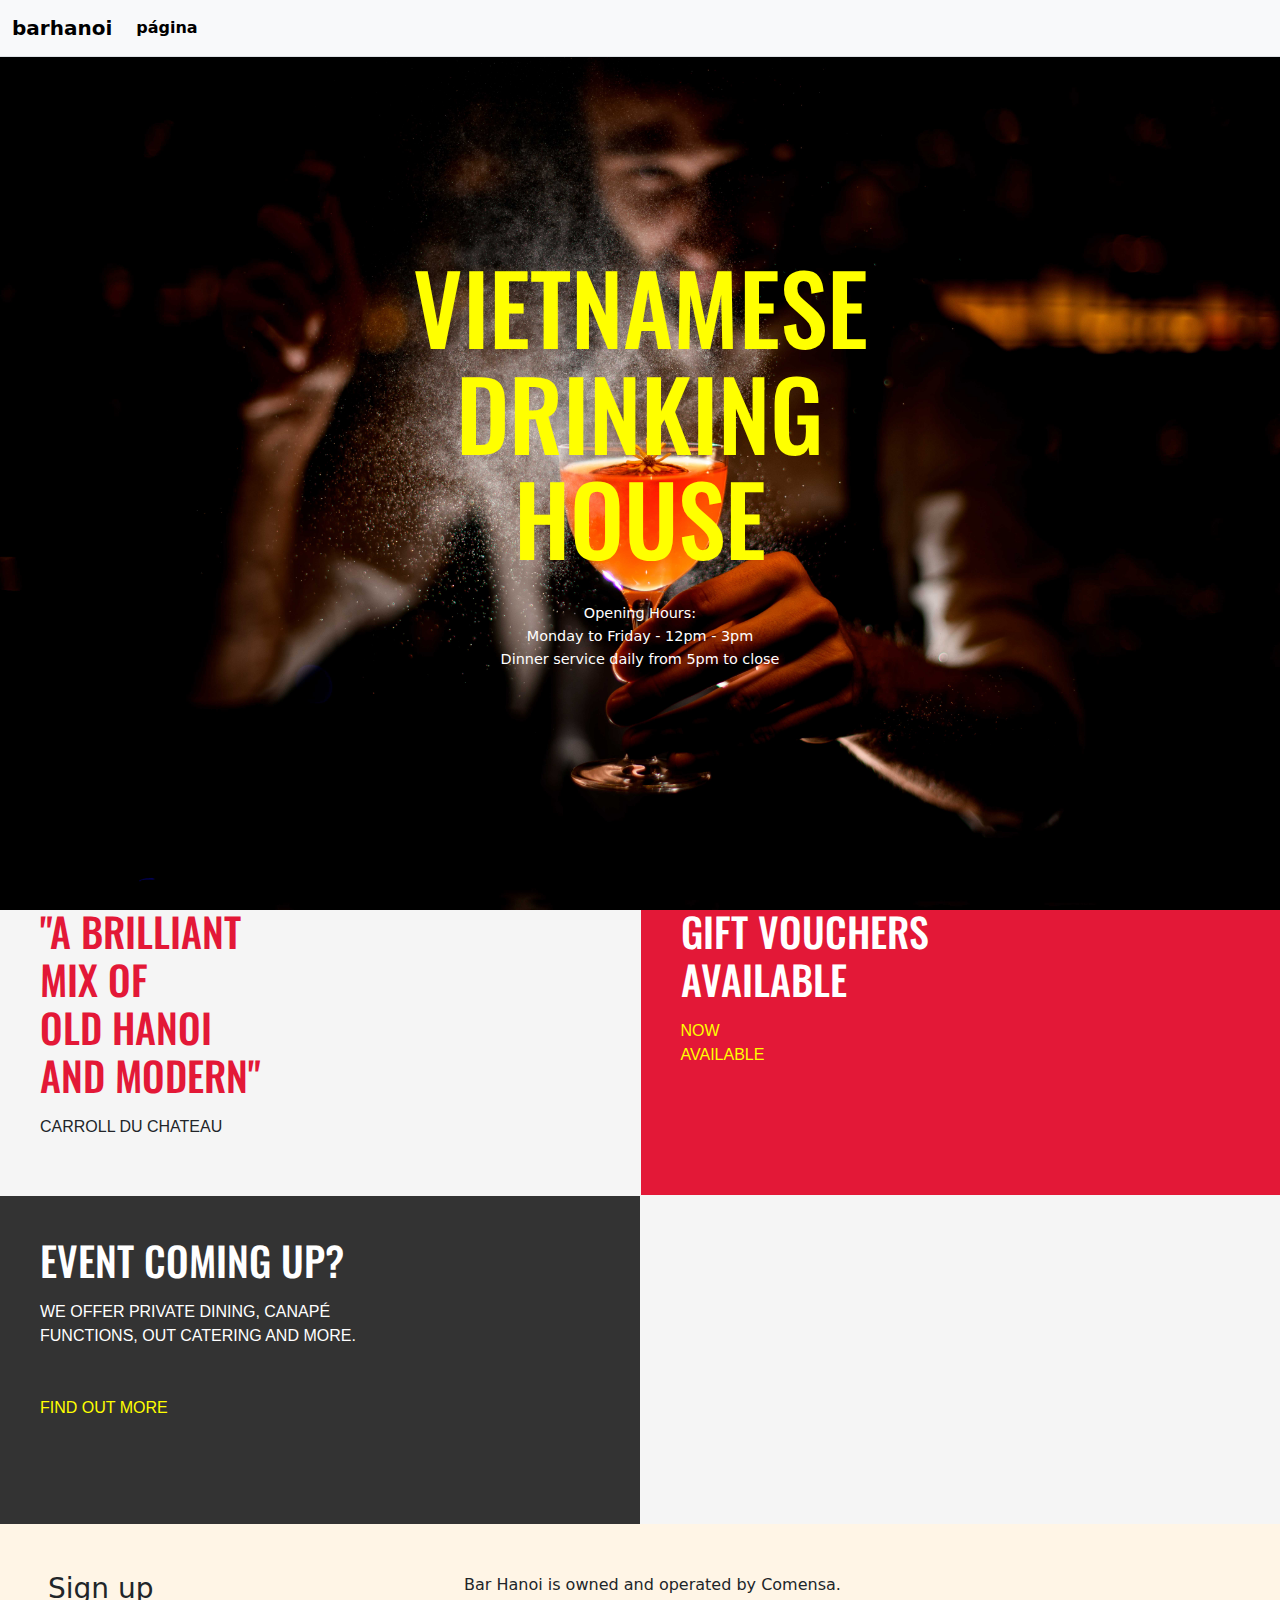
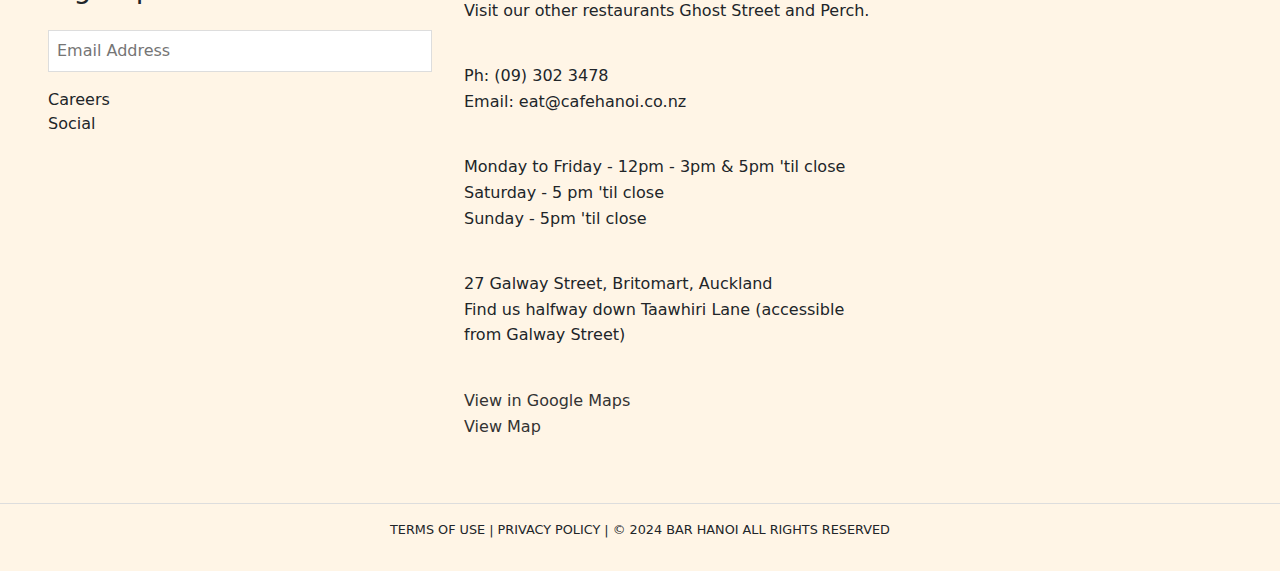
==== index.html @ 91766bc9 "version1" ====
<!DOCTYPE html>
<html lang="en">
<head>
    <meta charset="UTF-8">
    <meta name="viewport" content="width=device-width, initial-scale=1.0">
    <title>Vietnamese Eating House - Cafe Hanoi</title>
    <!-- Google Fonts -->
    <link rel="preconnect" href="https://fonts.googleapis.com">
    <link rel="preconnect" href="https://fonts.gstatic.com" crossorigin>
    <link href="https://fonts.googleapis.com/css2?family=Oswald:wght@500;700&family=Work+Sans:wght@400;500&display=swap" rel="stylesheet">
    <!-- Custom CSS -->
    <link rel="preload" href="css/styles.css" as="style">
    <link rel="stylesheet" href="css/styles.css">
    <link href="https://cdn.jsdelivr.net/npm/bootstrap@5.3.3/dist/css/bootstrap.min.css" rel="stylesheet" integrity="sha384-QWTKZyjpPEjISv5WaRU9OFeRpok6YctnYmDr5pNlyT2bRjXh0JMhjY6hW+ALEwIH" crossorigin="anonymous">

</head> 

<body>

  <nav class="navbar navbar-expand-lg navbar-light bg-light">
    <div class="container-fluid">
      <a class="navbar-brand" href="index.html">barhanoi</a>
      <button class="navbar-toggler" type="button" data-bs-toggle="collapse" data-bs-target="#navbarSupportedContent"   
      aria-controls="navbarSupportedContent" aria-expanded="false" aria-label="Toggle navigation">
        <span class="navbar-toggler-icon"></span>
      </button>
      <div class="collapse navbar-collapse" id="navbarSupportedContent"> 

        <ul class="navbar-nav me-auto mb-2 mb-lg-0">
          <li class="nav-item">
            <a class="nav-link active" aria-current="page" href="page1.html">página</a>
          </li>
          
          </ul>
      </div>
    </div>   

  </nav>


    <div class="page-container">
      <!--
        <header class="header">HOME</header>
      -->
        <main>
            <section class="hero-section">
          
                <img src="img/1.jpg" 
                     alt="Vietnamese street scene" 
                     class="hero-image">
                <div class="hero-content">
                    <h1 class="hero-title">Vietnamese<br>Drinking<br>House</h1>
                    <div class="opening-hours">
                        Opening Hours:<br>
                        Monday to Friday - 12pm - 3pm<br>
                        Dinner service daily from 5pm to close
                    </div>
                </div>
            </section>

            <section class="info-grid">
                <div class="info-box quote-box">
                    <h2>"A BRILLIANT<br>MIX OF<br>OLD HANOI<br>AND MODERN"</h2>
                    <p>CARROLL DU CHATEAU</p>
                </div>
                <div class="info-box voucher-box">
                    <h2>GIFT VOUCHERS<br>AVAILABLE</h2>
                    <p>NOW<br>AVAILABLE</p>
                </div>
                <div class="info-box event-box">
                    <h2>EVENT COMING UP?</h2>
                    <p>WE OFFER PRIVATE DINING, CANAPÉ<br>FUNCTIONS, OUT CATERING AND MORE.</p>
                    <span class="cta">FIND OUT MORE</span>
                </div>
                <div class="info-box"></div>
            </section>
        </main>



        <footer>
            <div class="footer">
                <div class="signup-form">
                    <h3>Sign up</h3>
                    <input type="email" placeholder="Email Address">
                    <p>Careers<br>Social</p>
                </div>
                <div class="contact-info">
                    <p>Bar Hanoi is owned and operated by Comensa.<br>
                    Visit our other restaurants Ghost Street and Perch.</p>
                    
                    <p>Ph: (09) 302 3478<br>
                    Email: eat@cafehanoi.co.nz</p>
                    
                    <p>Monday to Friday - 12pm - 3pm & 5pm 'til close<br>
                    Saturday - 5 pm 'til close<br>
                    Sunday - 5pm 'til close</p>
                    
                    <p>27 Galway Street, Britomart, Auckland<br>
                    Find us halfway down Taawhiri Lane (accessible<br>
                    from Galway Street)</p>
                    
                    <p><a href="https://www.google.com/maps/place/Geishas+-+ATE/@-12.0617685,-76.9806423,17z/data=!3m1!4b1!4m6!3m5!1s0x9105c7edb5edc8cb:0x7f9acf5bfb6cc3b3!8m2!3d-12.0617738!4d-76.9780674!16s%2Fg%2F11hzcj0d2h?entry=ttu&g_ep=EgoyMDI0MTAyOS4wIKXMDSoASAFQAw%3D%3D">View in Google Maps</a><br>
                    <a href="#">View Map</a></p>
                </div>
            </div>
            <div class="bottom-footer">
                <p>TERMS OF USE | PRIVACY POLICY | © 2024 BAR HANOI ALL RIGHTS RESERVED</p>
            </div>
        </footer>
    </div>


    
    
    <script src="https://cdn.jsdelivr.net/npm/bootstrap@5.3.3/dist/js/bootstrap.bundle.min.js"></script>



</body>
</html>
---- css/styles.css ----
:root {
    --primary-red: #e31837;
    --accent-yellow: #ffff00;
    --light-gray: #f5f5f5;
    --dark-gray: #333333;
    --footer-beige: #fff5e6;
}

* {
    margin: 0;
    padding: 0;
    box-sizing: border-box;
}


.page-container {
    display: grid;
    grid-template-rows: auto 1fr auto;
    min-height: 100vh;
}

.header {
    padding: 1rem;
    font-size: 3rem;
    font-weight: bold;
}

.menu-toggle {
    position: fixed;
    top: 2rem;
    right: 2rem;
    width: 2.5rem;
    height: 2rem;
    background: var(--primary-red);
    z-index: 100;
    display: grid;
    place-items: center;
    cursor: pointer;
}

.menu-toggle span {
    color: white;
    font-size: 1.5rem;
}

.hero-section {
    position: relative;
    display: grid;
    grid-template-columns: 1fr;
    height: 90vh;
}

.hero-image {
    width: 100%;
    height: 100%;
    object-fit: cover;
 /* filter: sepia(0.0) hue-rotate(120deg);*/
}

.hero-content {
    position: absolute;
    top: 50%;
    left: 50%;
    transform: translate(-50%, -50%);
    color: white;
    text-align: center;
    z-index: 2;
    
    
}
/* TYPO */
.hero-title {
    font-size: 6rem;
    color: var(--accent-yellow);
    text-transform: uppercase;
    line-height: 1.1;
    margin-bottom: 2rem;
   
    font-family: 'Oswald', sans-serif;
    
}



.opening-hours {
    font-size: 0.9rem;
    line-height: 1.6;
}

.info-grid {
    display: grid;
    grid-template-columns: repeat(2, 1fr);
    grid-template-rows: repeat(2, 1fr);
    gap: 1px;
    background: var(--light-gray);
    
    font-family: 'Oswald', sans-serif;
    

}

.info-grid p {
font-family: 'Segoe UI', Tahoma, Geneva, Verdana, sans-serif;
}

.info-box {
    padding: 2.5rem;
}

.quote-box {
    background: var(--light-gray);
}

.quote-box h2 {
    color: var(--primary-red);
    font-size: 2.5rem;
    line-height: 1.2;
    margin-bottom: 1rem;
}

.voucher-box {
    background: var(--primary-red);
    color: white;
}

.voucher-box h2 {
    font-size: 2.5rem;
    margin-bottom: 1rem;
}

.voucher-box p {
    color: var(--accent-yellow);
}

.event-box {
    background: var(--dark-gray);
    color: white;
}

.event-box p {
    margin-top: 1rem;
}

.event-box h2 {
    font-size: 2.5rem;
    margin-bottom: 1rem;
}

.event-box .cta {
    color: var(--accent-yellow);
    margin-top: 2rem;
    display: inline-block;
    cursor: pointer;
    font-family: 'Segoe UI', Tahoma, Geneva, Verdana, sans-serif;
}
/* Footer sin responsive */
.footer {
    display: grid;
    grid-template-columns: 1fr 2fr;
    gap: 2rem;
    padding: 3rem;
    background: var(--footer-beige);
}

.signup-form input {
    width: 100%;
    padding: 0.5rem;
    margin: 1rem 0;
    border: 1px solid #ddd;
}

.contact-info {
    display: grid;
    gap: 1.5rem;
}

.contact-info p {
    line-height: 1.6;
}

.contact-info a {
    color: var(--dark-gray);
    text-decoration: none;
}

.bottom-footer {
    padding: 1rem;
    text-align: center;
    background: var(--footer-beige);
    border-top: 1px solid #ddd;
    font-size: 0.8rem;
}

.brand-logo {
    position: absolute;
    bottom: 2rem;
    right: 2rem;
    width: 80px;
    height: 80px;
    background: var(--primary-red);
    border-radius: 50%;
    display: grid;
    place-items: center;
    color: white;
    font-weight: bold;
}

/* Contenido */

.content-grid {
    display: grid;
    grid-template-columns: 1fr 1fr;
    gap: 4rem;
    padding: 4rem;
    background-color: var(--bg-cream);
  }
  
.restaurant-photo {
    width: 100%;
    height: 60vh;
    object-fit: cover;
  }

  .description-section {
    font-size: 1rem;
}

.title-section {
    font-size: 3.5rem;
}

.title-section {
    font-family: 'Oswald', sans-serif;
    font-size: 4.5rem;
    line-height: 1;
    color: var(--primary-red);
    text-transform: uppercase;
    font-weight: 700;
    letter-spacing: -0.02em;
    position: relative;
  }

 /* Estilos para pantallas pequeñas */

@media (max-width: 1000px) {
    .hero-title {
        font-size: 4rem;
    }

    .info-grid {
        grid-template-columns: 1fr;
    }

    .footer {
        grid-template-columns: 1fr;
    }

    .opening-hours {
        font-size: 0.8rem;
    }

    .info-box {
        padding: 1.5rem;
    }

    .quote-box h2,
    .voucher-box h2,
    .event-box h2{
        font-size: 1.8rem;
    }
    
    
    .navbar-nav .nav-link {
      padding: 0.25rem 0.5rem;
      
      border-bottom: 1px solid #dee2e6;
      
    }
    
    .navbar-nav .nav-link.active {
      border-bottom: 2px solid #f3f3f3;
    }

    /* Contenido */
    
    .description-section {
        font-size: 0.9rem;
    }

    .title-section {
        font-size: 2.5rem;
    }
}

 /* navbar sin responsive */
.navbar {
    background-color: #f8f9fa; /* Set background color */
    border-bottom: 1px solid #dee2e6; /* Add a bottom border */
  }
  
  .navbar-brand {
    font-weight: bold;
    color: #007bff; /* Set brand color */
  }
  
  .navbar-toggler {
    border-color: #dee2e6; /* Set border color */
  }
  
  .navbar-nav .nav-link {
    color: #333; /* Set link color */
    font-weight: 500; /* Set font weight */
  }
  
  .navbar-nav .nav-link.active {
    color: #007bff; /* Set active link color */
    font-weight: bold;
  }
---- css/styles.css ----
:root {
    --primary-red: #e31837;
    --accent-yellow: #ffff00;
    --light-gray: #f5f5f5;
    --dark-gray: #333333;
    --footer-beige: #fff5e6;
}

* {
    margin: 0;
    padding: 0;
    box-sizing: border-box;
}


.page-container {
    display: grid;
    grid-template-rows: auto 1fr auto;
    min-height: 100vh;
}

.header {
    padding: 1rem;
    font-size: 3rem;
    font-weight: bold;
}

.menu-toggle {
    position: fixed;
    top: 2rem;
    right: 2rem;
    width: 2.5rem;
    height: 2rem;
    background: var(--primary-red);
    z-index: 100;
    display: grid;
    place-items: center;
    cursor: pointer;
}

.menu-toggle span {
    color: white;
    font-size: 1.5rem;
}

.hero-section {
    position: relative;
    display: grid;
    grid-template-columns: 1fr;
    height: 90vh;
}

.hero-image {
    width: 100%;
    height: 100%;
    object-fit: cover;
 /* filter: sepia(0.0) hue-rotate(120deg);*/
}

.hero-content {
    position: absolute;
    top: 50%;
    left: 50%;
    transform: translate(-50%, -50%);
    color: white;
    text-align: center;
    z-index: 2;
    
    
}
/* TYPO */
.hero-title {
    font-size: 6rem;
    color: var(--accent-yellow);
    text-transform: uppercase;
    line-height: 1.1;
    margin-bottom: 2rem;
   
    font-family: 'Oswald', sans-serif;
    
}



.opening-hours {
    font-size: 0.9rem;
    line-height: 1.6;
}

.info-grid {
    display: grid;
    grid-template-columns: repeat(2, 1fr);
    grid-template-rows: repeat(2, 1fr);
    gap: 1px;
    background: var(--light-gray);
    
    font-family: 'Oswald', sans-serif;
    

}

.info-grid p {
font-family: 'Segoe UI', Tahoma, Geneva, Verdana, sans-serif;
}

.info-box {
    padding: 2.5rem;
}

.quote-box {
    background: var(--light-gray);
}

.quote-box h2 {
    color: var(--primary-red);
    font-size: 2.5rem;
    line-height: 1.2;
    margin-bottom: 1rem;
}

.voucher-box {
    background: var(--primary-red);
    color: white;
}

.voucher-box h2 {
    font-size: 2.5rem;
    margin-bottom: 1rem;
}

.voucher-box p {
    color: var(--accent-yellow);
}

.event-box {
    background: var(--dark-gray);
    color: white;
}

.event-box p {
    margin-top: 1rem;
}

.event-box h2 {
    font-size: 2.5rem;
    margin-bottom: 1rem;
}

.event-box .cta {
    color: var(--accent-yellow);
    margin-top: 2rem;
    display: inline-block;
    cursor: pointer;
    font-family: 'Segoe UI', Tahoma, Geneva, Verdana, sans-serif;
}
/* Footer sin responsive */
.footer {
    display: grid;
    grid-template-columns: 1fr 2fr;
    gap: 2rem;
    padding: 3rem;
    background: var(--footer-beige);
}

.signup-form input {
    width: 100%;
    padding: 0.5rem;
    margin: 1rem 0;
    border: 1px solid #ddd;
}

.contact-info {
    display: grid;
    gap: 1.5rem;
}

.contact-info p {
    line-height: 1.6;
}

.contact-info a {
    color: var(--dark-gray);
    text-decoration: none;
}

.bottom-footer {
    padding: 1rem;
    text-align: center;
    background: var(--footer-beige);
    border-top: 1px solid #ddd;
    font-size: 0.8rem;
}

.brand-logo {
    position: absolute;
    bottom: 2rem;
    right: 2rem;
    width: 80px;
    height: 80px;
    background: var(--primary-red);
    border-radius: 50%;
    display: grid;
    place-items: center;
    color: white;
    font-weight: bold;
}

/* Contenido */

.content-grid {
    display: grid;
    grid-template-columns: 1fr 1fr;
    gap: 4rem;
    padding: 4rem;
    background-color: var(--bg-cream);
  }
  
.restaurant-photo {
    width: 100%;
    height: 60vh;
    object-fit: cover;
  }

  .description-section {
    font-size: 1rem;
}

.title-section {
    font-size: 3.5rem;
}

.title-section {
    font-family: 'Oswald', sans-serif;
    font-size: 4.5rem;
    line-height: 1;
    color: var(--primary-red);
    text-transform: uppercase;
    font-weight: 700;
    letter-spacing: -0.02em;
    position: relative;
  }

 /* Estilos para pantallas pequeñas */

@media (max-width: 1000px) {
    .hero-title {
        font-size: 4rem;
    }

    .info-grid {
        grid-template-columns: 1fr;
    }

    .footer {
        grid-template-columns: 1fr;
    }

    .opening-hours {
        font-size: 0.8rem;
    }

    .info-box {
        padding: 1.5rem;
    }

    .quote-box h2,
    .voucher-box h2,
    .event-box h2{
        font-size: 1.8rem;
    }
    
    
    .navbar-nav .nav-link {
      padding: 0.25rem 0.5rem;
      
      border-bottom: 1px solid #dee2e6;
      
    }
    
    .navbar-nav .nav-link.active {
      border-bottom: 2px solid #f3f3f3;
    }

    /* Contenido */
    
    .description-section {
        font-size: 0.9rem;
    }

    .title-section {
        font-size: 2.5rem;
    }
}

 /* navbar sin responsive */
.navbar {
    background-color: #f8f9fa; /* Set background color */
    border-bottom: 1px solid #dee2e6; /* Add a bottom border */
  }
  
  .navbar-brand {
    font-weight: bold;
    color: #007bff; /* Set brand color */
  }
  
  .navbar-toggler {
    border-color: #dee2e6; /* Set border color */
  }
  
  .navbar-nav .nav-link {
    color: #333; /* Set link color */
    font-weight: 500; /* Set font weight */
  }
  
  .navbar-nav .nav-link.active {
    color: #007bff; /* Set active link color */
    font-weight: bold;
  }
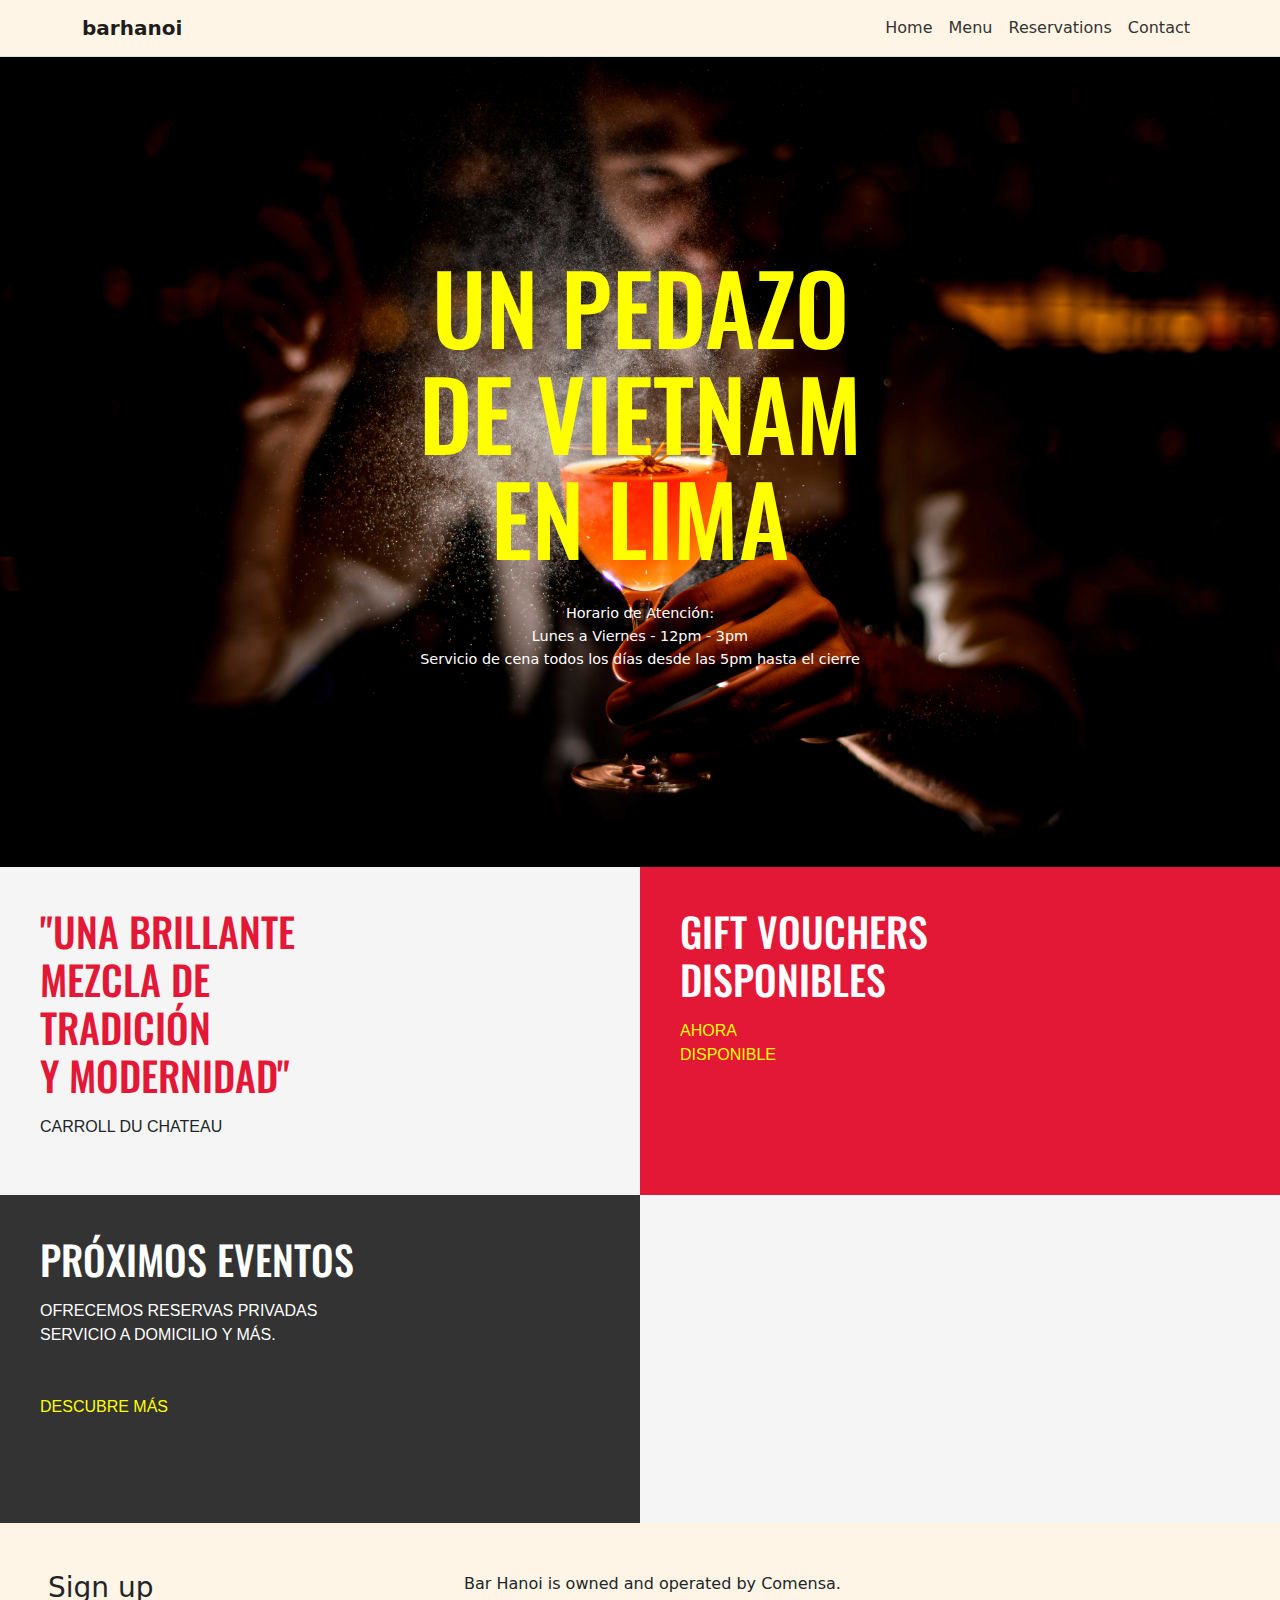
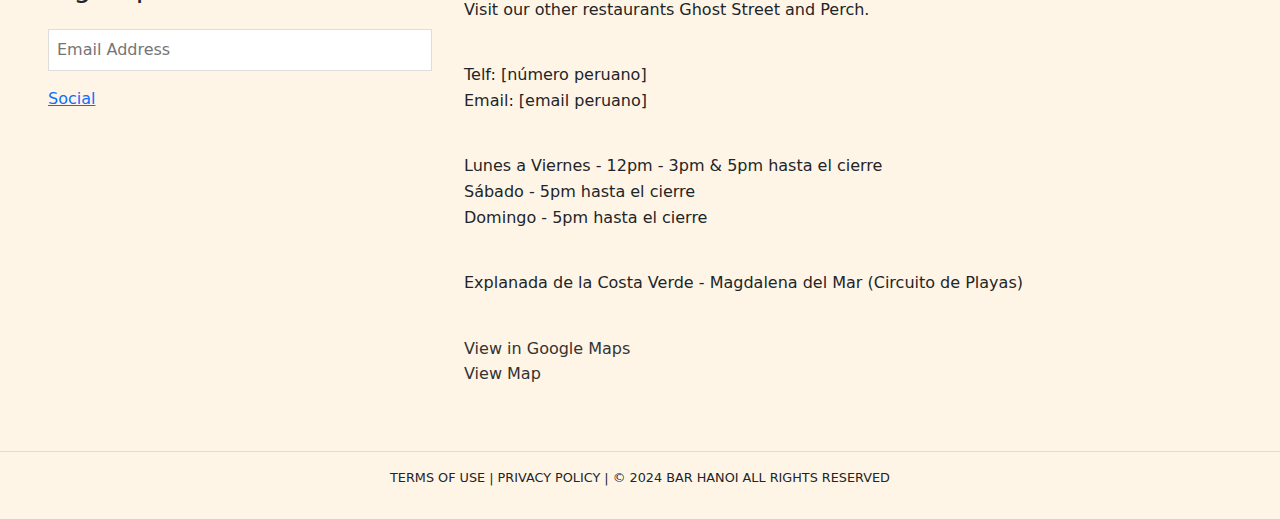
==== commit 979cfe35: "subiendo a github" ====
--- a/index.html
+++ b/index.html
@@ -3,102 +3,146 @@
 <head>
     <meta charset="UTF-8">
     <meta name="viewport" content="width=device-width, initial-scale=1.0">
-    <title>Vietnamese Eating House - Cafe Hanoi</title>
+    <meta http-equiv="X-UA-Compatible" content="IE=edge">
+    <title>Cafe Hanoi</title>
+    <meta name="description" content="Cafe Hanoi Vietnamese">
+    <meta name="keywords" content="Cafe, Hanoi, Vietnamese">
+    <meta property="og:title" content="Pagina de cafe">
+    <meta property="og:description" content="Pagina de cafe">
+    <meta property="og:image" content="link a imagen">
+    <meta property="og:url" content="https://cafehanoi.com">
     <!-- Google Fonts -->
     <link rel="preconnect" href="https://fonts.googleapis.com">
     <link rel="preconnect" href="https://fonts.gstatic.com" crossorigin>
     <link href="https://fonts.googleapis.com/css2?family=Oswald:wght@500;700&family=Work+Sans:wght@400;500&display=swap" rel="stylesheet">
     <!-- Custom CSS -->
-    <link rel="preload" href="css/styles.css" as="style">
-    <link rel="stylesheet" href="css/styles.css">
+    <link rel="preload" href="estilos.css" as="style">
+    <link rel="stylesheet" href="estilos.css">
     <link href="https://cdn.jsdelivr.net/npm/bootstrap@5.3.3/dist/css/bootstrap.min.css" rel="stylesheet" integrity="sha384-QWTKZyjpPEjISv5WaRU9OFeRpok6YctnYmDr5pNlyT2bRjXh0JMhjY6hW+ALEwIH" crossorigin="anonymous">
+    <!-- iconos bootstrap -->
+    <link rel="stylesheet" href="https://cdn.jsdelivr.net/npm/bootstrap-icons@1.10.3/font/bootstrap-icons.css">
+    <link rel="stylesheet" href="https://cdn.jsdelivr.net/npm/bootstrap@5.2.3/dist/css/bootstrap.min.css">
+    <link rel="stylesheet" href="css/bootstrap.min.css">
+     
 
 </head> 
 
 <body>
+  <!-- Navigation -->
+  <nav class="navbar navbar-expand-lg" style="background-color: var(--footer-beige);">
+    <div class="container">
+        <a class="navbar-brand fw-bold" href="index.html">
+            barhanoi
+        </a>
+        <button class="navbar-toggler border-0" type="button" data-bs-toggle="collapse" data-bs-target="#navbarNav">
+            <span class="navbar-toggler-icon"></span>
+        </button>
+        <div class="collapse navbar-collapse justify-content-end" id="navbarNav">
+            <ul class="navbar-nav">
+                <li class="nav-item">
+                    <a class="nav-link" href="index.html">Home</a>
+                </li>
+                <li class="nav-item">
+                    <a class="nav-link" href="page1.html">Menu</a>
+                </li>
+                <li class="nav-item">
+                    <a class="nav-link" href="reservations.html">Reservations</a>
+                </li>
+                <li class="nav-item">
+                    <a class="nav-link" href="contact.html">Contact</a>
+                </li>
+            </ul>
+        </div>
+    </div>
+</nav>
 
-  <nav class="navbar navbar-expand-lg navbar-light bg-light">
-    <div class="container-fluid">
-      <a class="navbar-brand" href="index.html">barhanoi</a>
-      <button class="navbar-toggler" type="button" data-bs-toggle="collapse" data-bs-target="#navbarSupportedContent"   
-      aria-controls="navbarSupportedContent" aria-expanded="false" aria-label="Toggle navigation">
-        <span class="navbar-toggler-icon"></span>
-      </button>
-      <div class="collapse navbar-collapse" id="navbarSupportedContent"> 
-
-        <ul class="navbar-nav me-auto mb-2 mb-lg-0">
-          <li class="nav-item">
-            <a class="nav-link active" aria-current="page" href="page1.html">página</a>
-          </li>
-          
-          </ul>
-      </div>
-    </div>   
-
-  </nav>
-
-
-    <div class="page-container">
-      <!--
-        <header class="header">HOME</header>
-      -->
-        <main>
+<!-- Content Grid Section -->
+    
+    <main>
+        <div class="page-container">  
             <section class="hero-section">
           
                 <img src="img/1.jpg" 
                      alt="Vietnamese street scene" 
                      class="hero-image">
                 <div class="hero-content">
-                    <h1 class="hero-title">Vietnamese<br>Drinking<br>House</h1>
+                    <h1 class="hero-title">UN PEDAZO<br>DE VIETNAM<br>EN LIMA</h1>
                     <div class="opening-hours">
-                        Opening Hours:<br>
-                        Monday to Friday - 12pm - 3pm<br>
-                        Dinner service daily from 5pm to close
+                        Horario de Atención:<br>
+                        Lunes a Viernes - 12pm - 3pm<br>
+                        Servicio de cena todos los días desde las 5pm hasta el cierre
                     </div>
                 </div>
             </section>
 
+        
             <section class="info-grid">
                 <div class="info-box quote-box">
-                    <h2>"A BRILLIANT<br>MIX OF<br>OLD HANOI<br>AND MODERN"</h2>
+                    <h2>"UNA BRILLANTE<br>MEZCLA DE<br>TRADICIÓN<br>Y MODERNIDAD"</h2>
                     <p>CARROLL DU CHATEAU</p>
                 </div>
                 <div class="info-box voucher-box">
-                    <h2>GIFT VOUCHERS<br>AVAILABLE</h2>
-                    <p>NOW<br>AVAILABLE</p>
+                    <h2>GIFT VOUCHERS<br>DISPONIBLES</h2>
+                    <p>AHORA<br>DISPONIBLE</p>
                 </div>
                 <div class="info-box event-box">
-                    <h2>EVENT COMING UP?</h2>
-                    <p>WE OFFER PRIVATE DINING, CANAPÉ<br>FUNCTIONS, OUT CATERING AND MORE.</p>
-                    <span class="cta">FIND OUT MORE</span>
+                    <h2>PRÓXIMOS EVENTOS</h2>
+                    <p>OFRECEMOS RESERVAS PRIVADAS<br>SERVICIO A DOMICILIO Y MÁS.</p>
+                    <span class="cta">DESCUBRE MÁS</span>
                 </div>
                 <div class="info-box"></div>
             </section>
-        </main>
+        </div>
+    </main>
 
-
-
+<!-- Footer -->
         <footer>
             <div class="footer">
                 <div class="signup-form">
                     <h3>Sign up</h3>
                     <input type="email" placeholder="Email Address">
-                    <p>Careers<br>Social</p>
+                    <a href="#" data-bs-toggle="modal" data-bs-target="#socialModal">Social</a>
                 </div>
+
+<!--modal redes-->
+<div class="modal fade" id="socialModal" tabindex="-1" aria-labelledby="socialModalLabel" aria-hidden="true">
+    <div class="modal-dialog modal-dialog-centered">
+        <div class="modal-content border-0">
+         <div class="modal-header border-0">
+                <button type="button" class="btn-close btn-close-white" data-bs-dismiss="modal" aria-label="Close"></button>
+                </div>
+            <div class="modal-body text-center py-5">
+                <div class="row justify-content-center">
+                     <div class="col-6 text-center">
+                            <a href="https://www.facebook.com/" class="text-decoration-none">
+                                 <i class="bi bi-facebook fs-1 text-danger"></i>
+                            </a>
+                    </div>
+                    <div class="col-6 text-center">
+                        <a href="https://www.instagram.com/" class="text-decoration-none">
+                        <i class="bi bi-instagram fs-1 text-danger"></i>
+                        </a>
+                    </div>
+                </div>
+                
+            </div>
+        </div>
+    </div>
+</div>
+
+
                 <div class="contact-info">
-                    <p>Bar Hanoi is owned and operated by Comensa.<br>
-                    Visit our other restaurants Ghost Street and Perch.</p>
-                    
-                    <p>Ph: (09) 302 3478<br>
-                    Email: eat@cafehanoi.co.nz</p>
-                    
-                    <p>Monday to Friday - 12pm - 3pm & 5pm 'til close<br>
-                    Saturday - 5 pm 'til close<br>
-                    Sunday - 5pm 'til close</p>
-                    
-                    <p>27 Galway Street, Britomart, Auckland<br>
-                    Find us halfway down Taawhiri Lane (accessible<br>
-                    from Galway Street)</p>
+                        <p>Bar Hanoi is owned and operated by Comensa.<br>
+                        Visit our other restaurants Ghost Street and Perch.</p>
+                        
+                        <p>Telf: [número peruano]<br>
+                        Email: [email peruano]</p>
+                        
+                        <p>Lunes a Viernes - 12pm - 3pm & 5pm hasta el cierre<br>
+                        Sábado - 5pm hasta el cierre<br>
+                        Domingo - 5pm hasta el cierre</p>
+                        
+                        <p>Explanada de la Costa Verde - Magdalena del Mar (Circuito de Playas)</p>
                     
                     <p><a href="https://www.google.com/maps/place/Geishas+-+ATE/@-12.0617685,-76.9806423,17z/data=!3m1!4b1!4m6!3m5!1s0x9105c7edb5edc8cb:0x7f9acf5bfb6cc3b3!8m2!3d-12.0617738!4d-76.9780674!16s%2Fg%2F11hzcj0d2h?entry=ttu&g_ep=EgoyMDI0MTAyOS4wIKXMDSoASAFQAw%3D%3D">View in Google Maps</a><br>
                     <a href="#">View Map</a></p>
@@ -109,13 +153,8 @@
             </div>
         </footer>
     </div>
-
-
-    
-    
+<!-- Scripts -->
     <script src="https://cdn.jsdelivr.net/npm/bootstrap@5.3.3/dist/js/bootstrap.bundle.min.js"></script>
-
-
 
 </body>
 </html>--- a/estilos.css
+++ b/estilos.css
@@ -0,0 +1,335 @@
+@charset "UTF-8";
+:root {
+  --primary-red: #e31837;
+  --accent-yellow: #ffff00;
+  --light-gray: #f5f5f5;
+  --dark-gray: #333333;
+  --footer-beige: #fff5e6;
+}
+
+* {
+  margin: 0;
+  padding: 0;
+  box-sizing: border-box;
+}
+
+/* navbar hecho con bootstrap*/
+.navbar {
+  background-color: #f8f9fa; /* Set background color */
+  border-bottom: 1px solid #dee2e6; /* Add a bottom border */
+}
+
+.navbar-brand {
+  font-weight: bold;
+  color: #007bff; /* Set brand color */
+}
+
+.navbar-toggler {
+  border-color: #dee2e6; /* Set border color */
+}
+
+.navbar-nav .nav-link {
+  color: #333; /* Set link color */
+  font-weight: 500; /* Set font weight */
+}
+
+.navbar-nav .nav-link.active {
+  color: #007bff; /* Set active link color */
+  font-weight: bold;
+}
+
+/* Page container */
+.page-container {
+  display: grid;
+  grid-template-rows: auto 1fr auto; /* tiene 3 lineas que ajustan su altura */
+  min-height: 100vh; /* Esta propiedad establece la altura mínima del contenedor */
+}
+
+.hero-section {
+  position: relative;
+  display: grid;
+  grid-template-columns: 1fr;
+  height: 90vh;
+  overflow: hidden; /* PARA QUE LA IMAGEN NO SE SALGA DE SUS BORDES */
+}
+
+.hero-image {
+  width: 100%;
+  height: 100%;
+  object-fit: cover; /* la imagen ajusta su apecto al ancho y alto especificados*/
+  animation-name: colores;
+  animation-duration: 15s;
+  animation-iteration-count: infinite;
+  z-index: 0;
+}
+
+@keyframes colores {
+  0%, 100% {
+    filter: sepia(0) saturate(1);
+  }
+  30% {
+    filter: sepia(0) saturate(0);
+  }
+  80% {
+    filter: sepia(1) saturate(1);
+  }
+}
+.hero-content {
+  position: absolute;
+  top: 50%;
+  left: 50%;
+  transform: translate(-50%, -50%);
+  color: white;
+  text-align: center;
+  z-index: 2;
+}
+
+.hero-title {
+  font-size: 6rem;
+  color: var(--accent-yellow);
+  text-transform: uppercase;
+  line-height: 1.1;
+  margin-bottom: 2rem;
+  font-family: "Oswald", sans-serif;
+}
+
+.opening-hours {
+  font-size: 0.9rem;
+  line-height: 1.6;
+}
+
+/*Content Grid Section-INDEX*/
+.info-grid {
+  display: grid;
+  grid-template-columns: repeat(2, 1fr);
+  grid-template-rows: repeat(2, 1fr);
+  /*gap: 1px; Esta propiedad establece un espacio de 1 píxel entre los elementos de la cuadrícula, tanto horizontal como verticalmente.*/
+  background: var(--light-gray);
+  font-family: "Oswald", sans-serif;
+}
+
+.info-grid p {
+  font-family: "Segoe UI", Tahoma, Geneva, Verdana, sans-serif;
+}
+
+.info-box {
+  padding: 2.5rem; /*ESPACIO HACIA ADENTRO*/
+}
+
+.quote-box {
+  background: var(--light-gray);
+}
+
+.quote-box h2 {
+  color: var(--primary-red);
+  font-size: 2.5rem;
+  line-height: 1.2;
+  margin-bottom: 1rem;
+}
+
+.voucher-box {
+  background: var(--primary-red);
+  color: white;
+}
+
+.voucher-box h2 {
+  font-size: 2.5rem;
+  margin-bottom: 1rem;
+}
+
+.voucher-box p {
+  color: var(--accent-yellow);
+}
+
+.event-box {
+  background: var(--dark-gray);
+  color: white;
+}
+
+.event-box p {
+  margin-top: 1rem;
+}
+
+.event-box h2 {
+  font-size: 2.5rem;
+  margin-bottom: 1rem;
+}
+
+.event-box .cta {
+  color: var(--accent-yellow);
+  margin-top: 2rem;
+  display: inline-block;
+  cursor: pointer;
+  font-family: "Segoe UI", Tahoma, Geneva, Verdana, sans-serif;
+}
+
+/* Content Grid-PAGE1*/
+.content-grid {
+  display: grid;
+  grid-template-columns: 1fr 1fr;
+  gap: 4rem;
+  padding: 4rem;
+  background-color: var(--bg-cream);
+}
+
+.restaurant-photo {
+  width: 100%;
+  height: 60vh;
+  object-fit: cover;
+}
+
+.description-section {
+  font-size: 1rem;
+}
+
+.title-section {
+  font-family: "Oswald", sans-serif;
+  font-size: 4.5rem;
+  line-height: 1;
+  color: var(--primary-red);
+  text-transform: uppercase;
+  font-weight: 700;
+  letter-spacing: -0.02em;
+  position: relative;
+}
+
+/* Footer */
+.footer {
+  display: grid;
+  grid-template-columns: 1fr 2fr;
+  gap: 2rem;
+  padding: 3rem;
+  background: var(--footer-beige);
+}
+
+.signup-form input {
+  width: 100%;
+  padding: 0.5rem;
+  margin: 1rem 0;
+  border: 1px solid #ddd;
+}
+
+.contact-info {
+  display: grid;
+  gap: 1.5rem;
+}
+
+.contact-info p {
+  line-height: 1.6;
+}
+
+.contact-info a {
+  color: var(--dark-gray);
+  text-decoration: none;
+}
+
+.bottom-footer {
+  padding: 1rem;
+  text-align: center;
+  background: var(--footer-beige);
+  border-top: 1px solid #ddd;
+  font-size: 0.8rem;
+}
+
+/* Estilos para pantallas pequeñas */
+@media (max-width: 1000px) {
+  .hero-title {
+    font-size: 4rem;
+  }
+  .info-grid {
+    grid-template-columns: 1fr;
+  }
+  .content-grid { /* flexbox para que el texto baje*/
+    display: flex;
+    flex-flow: row wrap;
+  }
+  .footer {
+    grid-template-columns: 1fr;
+  }
+  .opening-hours {
+    font-size: 0.8rem;
+  }
+  .info-box {
+    padding: 1.5rem;
+  }
+  .quote-box h2,
+  .voucher-box h2,
+  .event-box h2 {
+    font-size: 1.8rem;
+  }
+  .navbar-nav .nav-link {
+    padding: 0.25rem 0.5rem;
+    border-bottom: 1px solid #dee2e6;
+  }
+  .navbar-nav .nav-link.active {
+    border-bottom: 2px solid #f3f3f3;
+  }
+  /* Contenido */
+  .description-section {
+    font-size: 0.9rem;
+  }
+  .title-section {
+    font-size: 2.5rem;
+  }
+}
+
+/* Estilos para el modal */
+.modal-content {
+  background-color: transparent !important;
+  border: #e31837;
+}
+
+.btn-close {
+  position: absolute;
+  right: 1rem;
+  top: 1rem;
+  filter: invert(1);
+}
+
+.modal-body {
+  display: flex;
+  justify-content: center;
+  gap: 3rem;
+  padding: 1rem;
+}
+
+.modal-body a {
+  color: #e31837;
+  font-size: 2rem;
+}
+
+.modal-body a:hover {
+  opacity: 0.8;
+}
+
+/*# sourceMappingURL=estilos.css.map */
+
+/* Reserva, menu, carrito */
+body {
+  background-color: #f8f9fa;
+  font-family: Arial, sans-serif;
+}
+
+h1, h2 {
+  color: #8B0000;
+}
+
+
+
+.btn-primary {
+  background-color: #8B0000;
+  border-color: #8B0000;
+}
+
+.btn-primary:hover {
+  background-color: #a52a2a;
+  border-color: #a52a2a;
+}
+
+#menuContainer, #cartContainer {
+  border: 1px solid #ddd;
+  padding: 15px;
+  border-radius: 5px;
+  background: #fff;
+  margin-top: 10px;
+}--- a/estilos.css
+++ b/estilos.css
@@ -0,0 +1,335 @@
+@charset "UTF-8";
+:root {
+  --primary-red: #e31837;
+  --accent-yellow: #ffff00;
+  --light-gray: #f5f5f5;
+  --dark-gray: #333333;
+  --footer-beige: #fff5e6;
+}
+
+* {
+  margin: 0;
+  padding: 0;
+  box-sizing: border-box;
+}
+
+/* navbar hecho con bootstrap*/
+.navbar {
+  background-color: #f8f9fa; /* Set background color */
+  border-bottom: 1px solid #dee2e6; /* Add a bottom border */
+}
+
+.navbar-brand {
+  font-weight: bold;
+  color: #007bff; /* Set brand color */
+}
+
+.navbar-toggler {
+  border-color: #dee2e6; /* Set border color */
+}
+
+.navbar-nav .nav-link {
+  color: #333; /* Set link color */
+  font-weight: 500; /* Set font weight */
+}
+
+.navbar-nav .nav-link.active {
+  color: #007bff; /* Set active link color */
+  font-weight: bold;
+}
+
+/* Page container */
+.page-container {
+  display: grid;
+  grid-template-rows: auto 1fr auto; /* tiene 3 lineas que ajustan su altura */
+  min-height: 100vh; /* Esta propiedad establece la altura mínima del contenedor */
+}
+
+.hero-section {
+  position: relative;
+  display: grid;
+  grid-template-columns: 1fr;
+  height: 90vh;
+  overflow: hidden; /* PARA QUE LA IMAGEN NO SE SALGA DE SUS BORDES */
+}
+
+.hero-image {
+  width: 100%;
+  height: 100%;
+  object-fit: cover; /* la imagen ajusta su apecto al ancho y alto especificados*/
+  animation-name: colores;
+  animation-duration: 15s;
+  animation-iteration-count: infinite;
+  z-index: 0;
+}
+
+@keyframes colores {
+  0%, 100% {
+    filter: sepia(0) saturate(1);
+  }
+  30% {
+    filter: sepia(0) saturate(0);
+  }
+  80% {
+    filter: sepia(1) saturate(1);
+  }
+}
+.hero-content {
+  position: absolute;
+  top: 50%;
+  left: 50%;
+  transform: translate(-50%, -50%);
+  color: white;
+  text-align: center;
+  z-index: 2;
+}
+
+.hero-title {
+  font-size: 6rem;
+  color: var(--accent-yellow);
+  text-transform: uppercase;
+  line-height: 1.1;
+  margin-bottom: 2rem;
+  font-family: "Oswald", sans-serif;
+}
+
+.opening-hours {
+  font-size: 0.9rem;
+  line-height: 1.6;
+}
+
+/*Content Grid Section-INDEX*/
+.info-grid {
+  display: grid;
+  grid-template-columns: repeat(2, 1fr);
+  grid-template-rows: repeat(2, 1fr);
+  /*gap: 1px; Esta propiedad establece un espacio de 1 píxel entre los elementos de la cuadrícula, tanto horizontal como verticalmente.*/
+  background: var(--light-gray);
+  font-family: "Oswald", sans-serif;
+}
+
+.info-grid p {
+  font-family: "Segoe UI", Tahoma, Geneva, Verdana, sans-serif;
+}
+
+.info-box {
+  padding: 2.5rem; /*ESPACIO HACIA ADENTRO*/
+}
+
+.quote-box {
+  background: var(--light-gray);
+}
+
+.quote-box h2 {
+  color: var(--primary-red);
+  font-size: 2.5rem;
+  line-height: 1.2;
+  margin-bottom: 1rem;
+}
+
+.voucher-box {
+  background: var(--primary-red);
+  color: white;
+}
+
+.voucher-box h2 {
+  font-size: 2.5rem;
+  margin-bottom: 1rem;
+}
+
+.voucher-box p {
+  color: var(--accent-yellow);
+}
+
+.event-box {
+  background: var(--dark-gray);
+  color: white;
+}
+
+.event-box p {
+  margin-top: 1rem;
+}
+
+.event-box h2 {
+  font-size: 2.5rem;
+  margin-bottom: 1rem;
+}
+
+.event-box .cta {
+  color: var(--accent-yellow);
+  margin-top: 2rem;
+  display: inline-block;
+  cursor: pointer;
+  font-family: "Segoe UI", Tahoma, Geneva, Verdana, sans-serif;
+}
+
+/* Content Grid-PAGE1*/
+.content-grid {
+  display: grid;
+  grid-template-columns: 1fr 1fr;
+  gap: 4rem;
+  padding: 4rem;
+  background-color: var(--bg-cream);
+}
+
+.restaurant-photo {
+  width: 100%;
+  height: 60vh;
+  object-fit: cover;
+}
+
+.description-section {
+  font-size: 1rem;
+}
+
+.title-section {
+  font-family: "Oswald", sans-serif;
+  font-size: 4.5rem;
+  line-height: 1;
+  color: var(--primary-red);
+  text-transform: uppercase;
+  font-weight: 700;
+  letter-spacing: -0.02em;
+  position: relative;
+}
+
+/* Footer */
+.footer {
+  display: grid;
+  grid-template-columns: 1fr 2fr;
+  gap: 2rem;
+  padding: 3rem;
+  background: var(--footer-beige);
+}
+
+.signup-form input {
+  width: 100%;
+  padding: 0.5rem;
+  margin: 1rem 0;
+  border: 1px solid #ddd;
+}
+
+.contact-info {
+  display: grid;
+  gap: 1.5rem;
+}
+
+.contact-info p {
+  line-height: 1.6;
+}
+
+.contact-info a {
+  color: var(--dark-gray);
+  text-decoration: none;
+}
+
+.bottom-footer {
+  padding: 1rem;
+  text-align: center;
+  background: var(--footer-beige);
+  border-top: 1px solid #ddd;
+  font-size: 0.8rem;
+}
+
+/* Estilos para pantallas pequeñas */
+@media (max-width: 1000px) {
+  .hero-title {
+    font-size: 4rem;
+  }
+  .info-grid {
+    grid-template-columns: 1fr;
+  }
+  .content-grid { /* flexbox para que el texto baje*/
+    display: flex;
+    flex-flow: row wrap;
+  }
+  .footer {
+    grid-template-columns: 1fr;
+  }
+  .opening-hours {
+    font-size: 0.8rem;
+  }
+  .info-box {
+    padding: 1.5rem;
+  }
+  .quote-box h2,
+  .voucher-box h2,
+  .event-box h2 {
+    font-size: 1.8rem;
+  }
+  .navbar-nav .nav-link {
+    padding: 0.25rem 0.5rem;
+    border-bottom: 1px solid #dee2e6;
+  }
+  .navbar-nav .nav-link.active {
+    border-bottom: 2px solid #f3f3f3;
+  }
+  /* Contenido */
+  .description-section {
+    font-size: 0.9rem;
+  }
+  .title-section {
+    font-size: 2.5rem;
+  }
+}
+
+/* Estilos para el modal */
+.modal-content {
+  background-color: transparent !important;
+  border: #e31837;
+}
+
+.btn-close {
+  position: absolute;
+  right: 1rem;
+  top: 1rem;
+  filter: invert(1);
+}
+
+.modal-body {
+  display: flex;
+  justify-content: center;
+  gap: 3rem;
+  padding: 1rem;
+}
+
+.modal-body a {
+  color: #e31837;
+  font-size: 2rem;
+}
+
+.modal-body a:hover {
+  opacity: 0.8;
+}
+
+/*# sourceMappingURL=estilos.css.map */
+
+/* Reserva, menu, carrito */
+body {
+  background-color: #f8f9fa;
+  font-family: Arial, sans-serif;
+}
+
+h1, h2 {
+  color: #8B0000;
+}
+
+
+
+.btn-primary {
+  background-color: #8B0000;
+  border-color: #8B0000;
+}
+
+.btn-primary:hover {
+  background-color: #a52a2a;
+  border-color: #a52a2a;
+}
+
+#menuContainer, #cartContainer {
+  border: 1px solid #ddd;
+  padding: 15px;
+  border-radius: 5px;
+  background: #fff;
+  margin-top: 10px;
+}